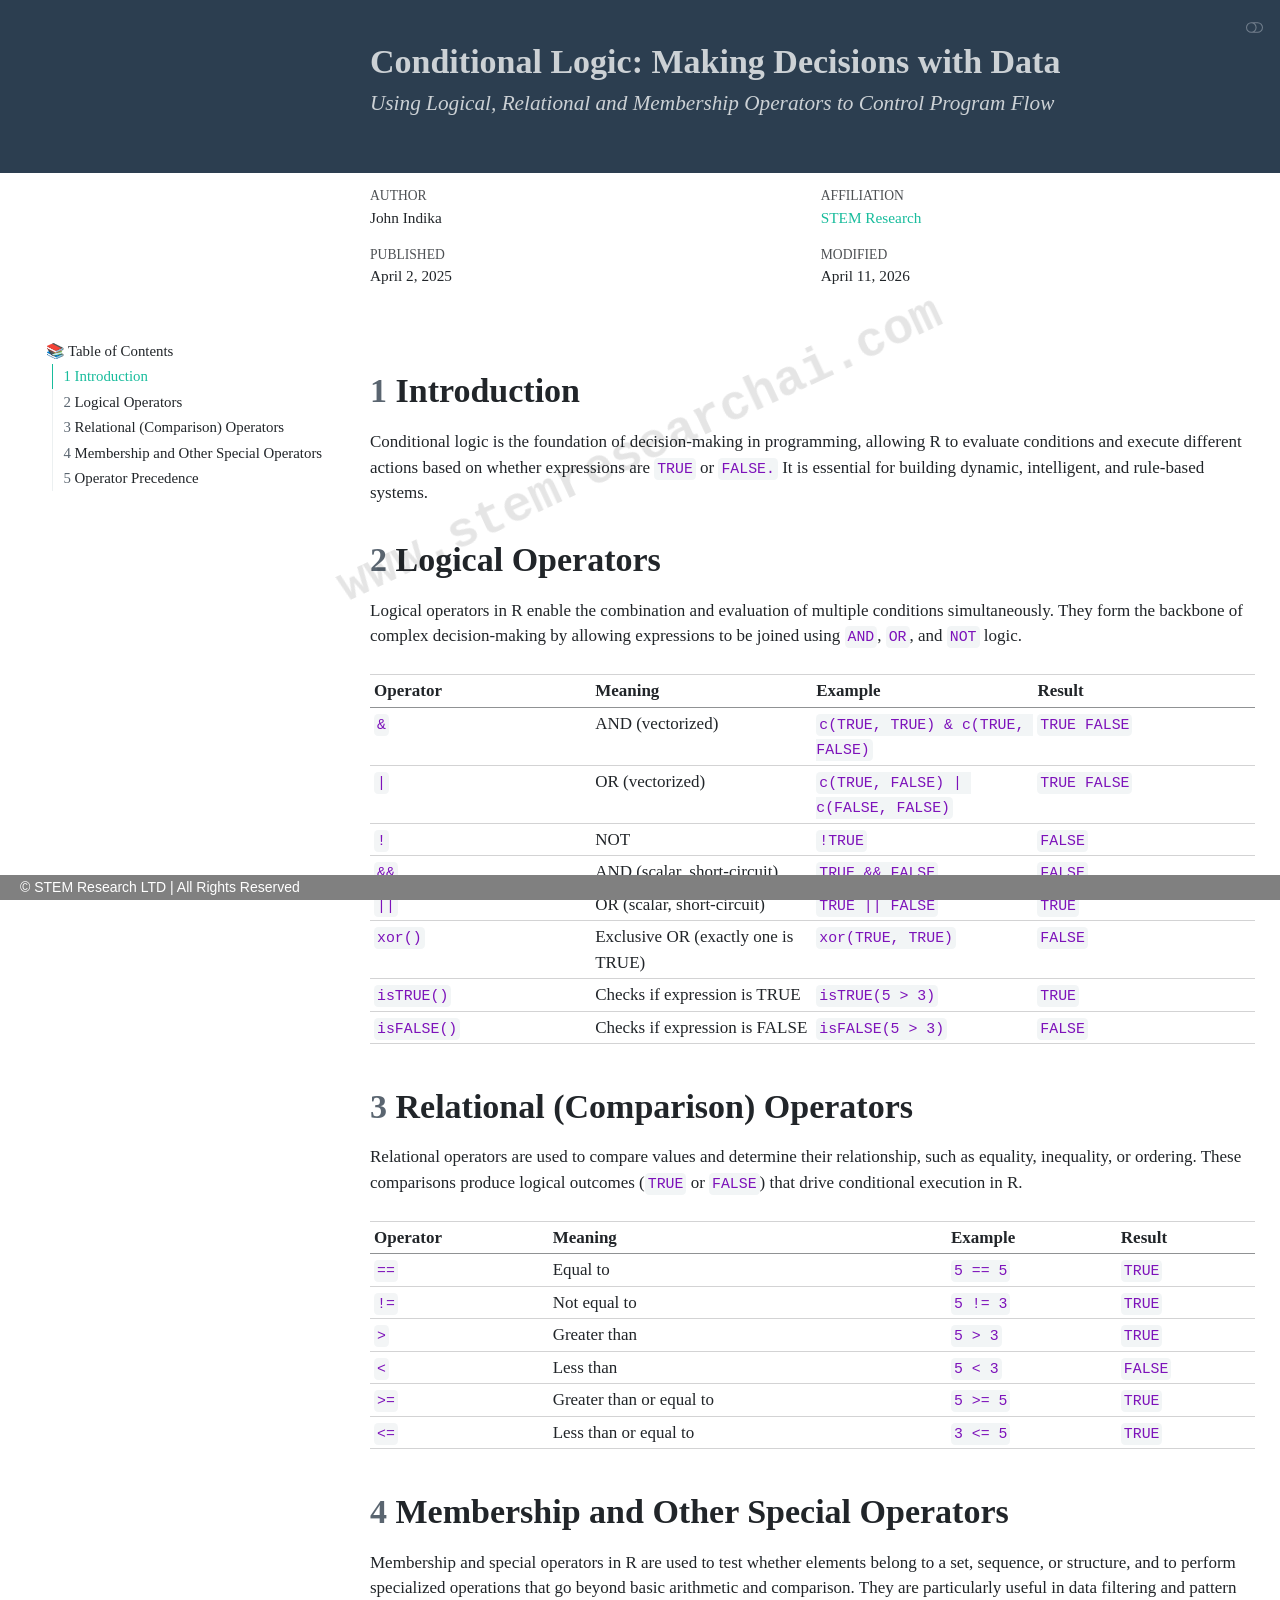
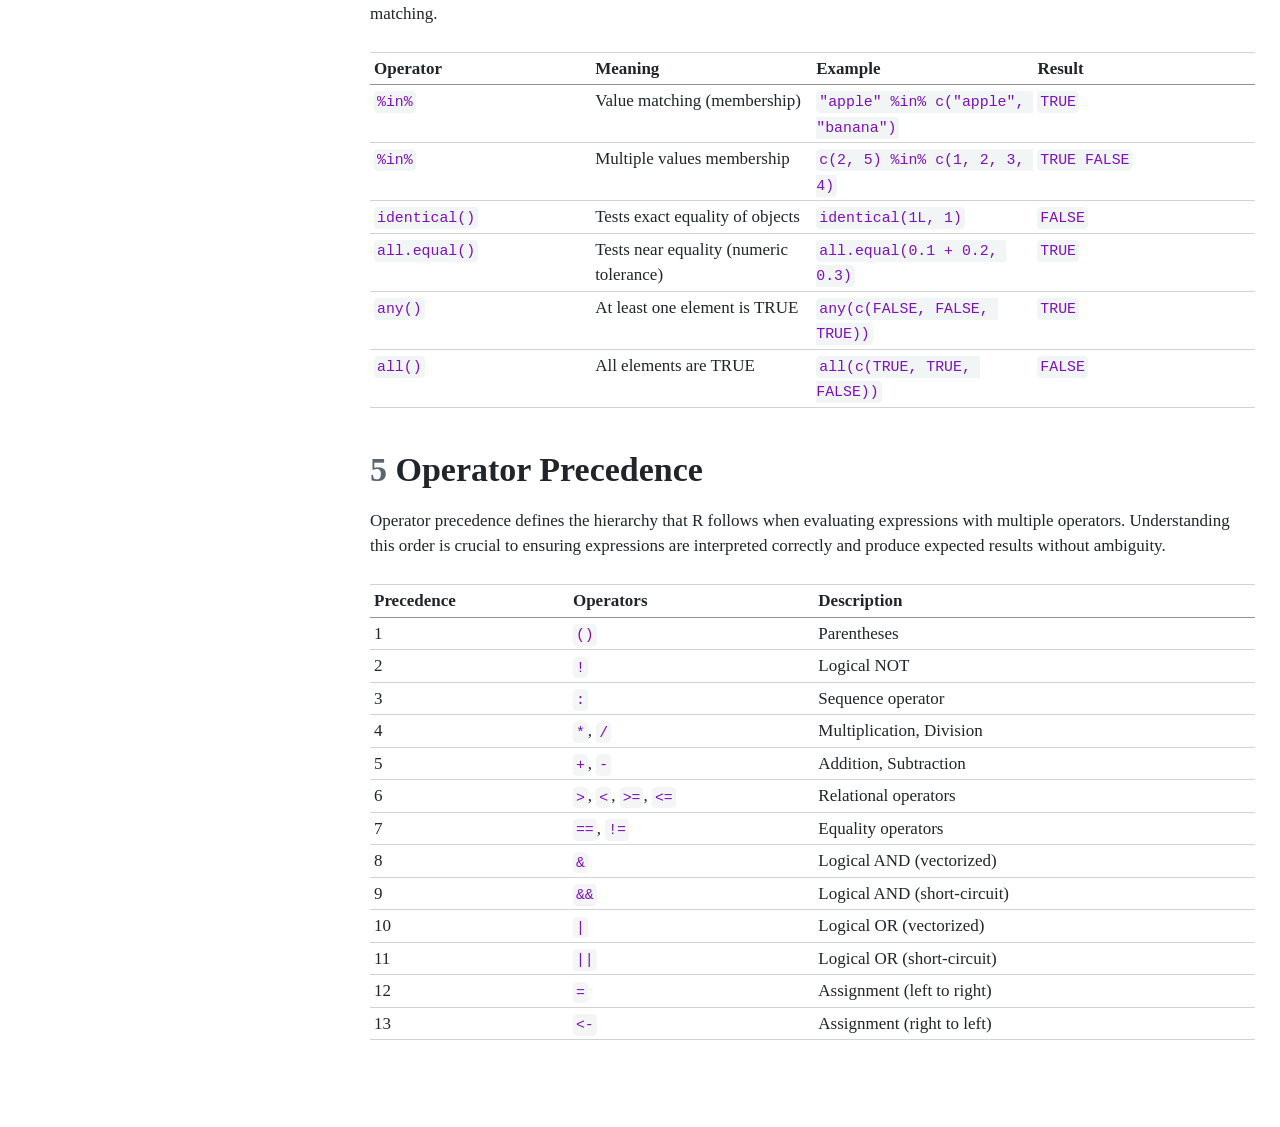
==== index.html @ caa4e6fd "Deploy site" ====
<html xmlns="http://www.w3.org/1999/xhtml">    
  <head>      
    <title>Redirect to conditional-logic/conditional-logic.html</title>      
    <meta http-equiv="refresh" content="0;URL='conditional-logic/conditional-logic.html'" />    
  </head>    
  <body> 
  </body>  
</html>
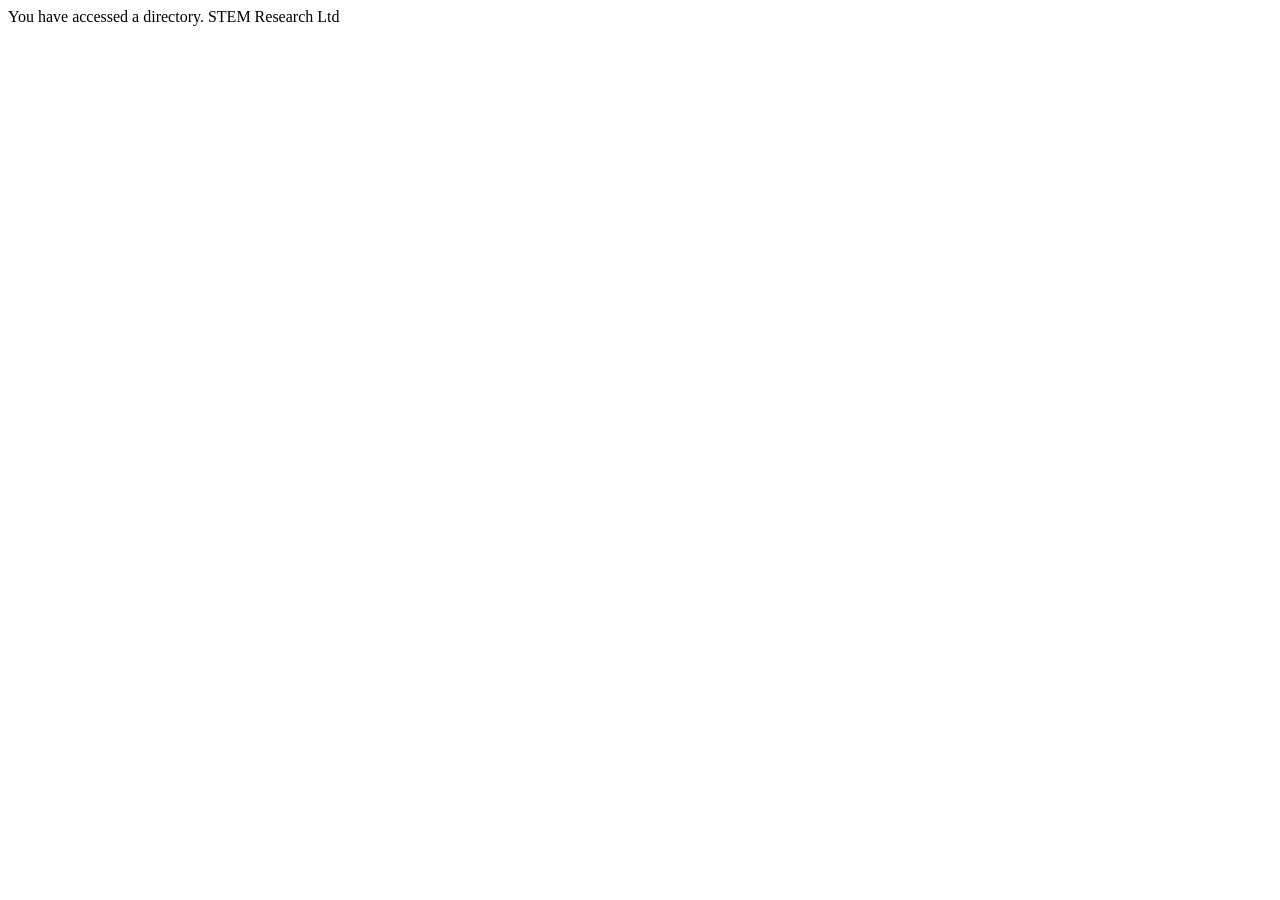
==== commit 787cc95f: "Update index.html" ====
--- a/index.html
+++ b/index.html
@@ -1,8 +1,8 @@
 <html xmlns="http://www.w3.org/1999/xhtml">    
   <head>      
-    <title>Redirect to conditional-logic/conditional-logic.html</title>      
-    <meta http-equiv="refresh" content="0;URL='conditional-logic/conditional-logic.html'" />    
+    <title>STEM Research</title>      
   </head>    
-  <body> 
+  <body>
+    You have accessed a directory. STEM Research Ltd
   </body>  
 </html>     
